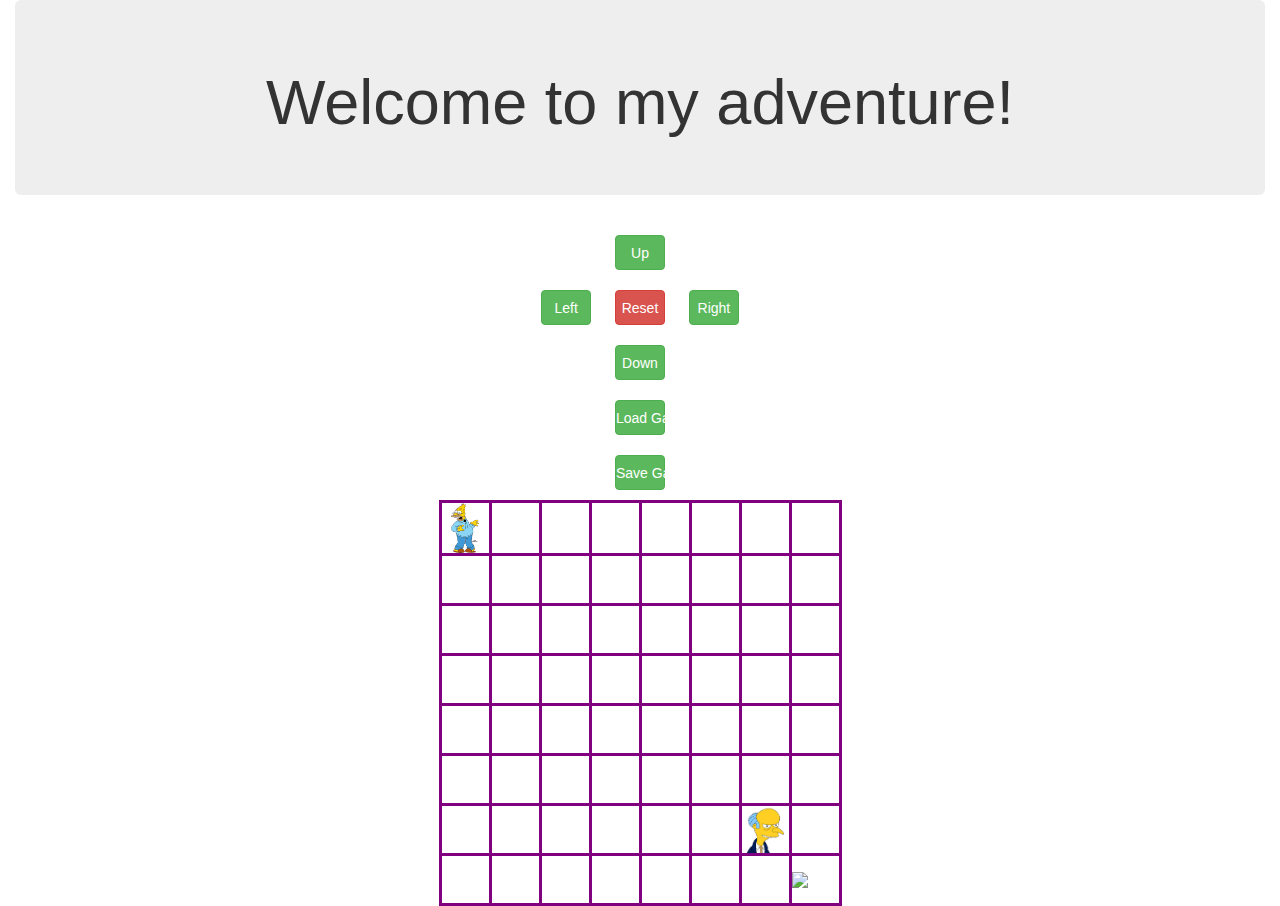
==== public/index.html @ 34e4ced5 "working node" ====
<!DOCTYPE html>
<html>
<head>
	<meta charset="utf-8">
	<title>Adventure Time</title>
	<link rel="stylesheet" type="text/css" href="css/bootstrap.min.css">
	<link rel="stylesheet" type="text/css" href="css/main.css">
</head>
<body>
	<div class="container-fluid">
		<div class="jumbotron">
			<h1 align="center">Welcome to my adventure!</h1>
		</div>
	</div>
	<div align ="center">
		<button onclick="movUp();" id="up" type="submit" class="btn btn-success">Up</button>
	</div>
	<div align = "center">
		<button onclick="movLeft();" id="left" type="submit" class="btn btn-success">Left</button>
		<button onclick="reset();" id="reset" type="submit" class="btn btn-danger">Reset</button>
		<button onclick="movRight();" id="right" type="submit" class="btn btn-success">Right</button>
	</div>
	<div align="center">
		<button onclick="movDown();" id="down" type="submit" class="btn btn-success">Down</button>
	</div>
		<div align="center">
		<button onclick="loadGame();" id="down" type="submit" class="btn btn-success">Load Game</button>
	</div>
		<div align="center">
		<button onclick="saveGame();" id="down" type="submit" class="btn btn-success">Save Game</button>
	</div>
	<div align="center">
		<table id="adventureScreen">
		</table>
	</div><!-- center -->
	<script src="js/jquery-2.1.4.js"></script>
	<script src="js/bootstrap.min.js"></script>
	<script src="js/adventure.js"></script>
	<script src="js/app.js"></script>
</body>
</html>
---- public/css/main.css ----
.cell {
	height: 50px;
	width: 50px;
	color: purple;
	border-style: solid;
	border-color: purple;
	overflow: hidden;
}
.ttt-grid {
  margin: auto; 
}
.outer {
  position: relative;
}
img {
  height: auto; 
  width: auto; 
  max-width: 50px; 
  max-height: 50px;
  margin-left: auto;
  margin-right: auto;
}
.dpad {
	margin-left: auto;
	margin-right: auto;
}
.btn {
  margin: 10px;
  height: 35px;
  width: 50px;
  padding: 0px;
}
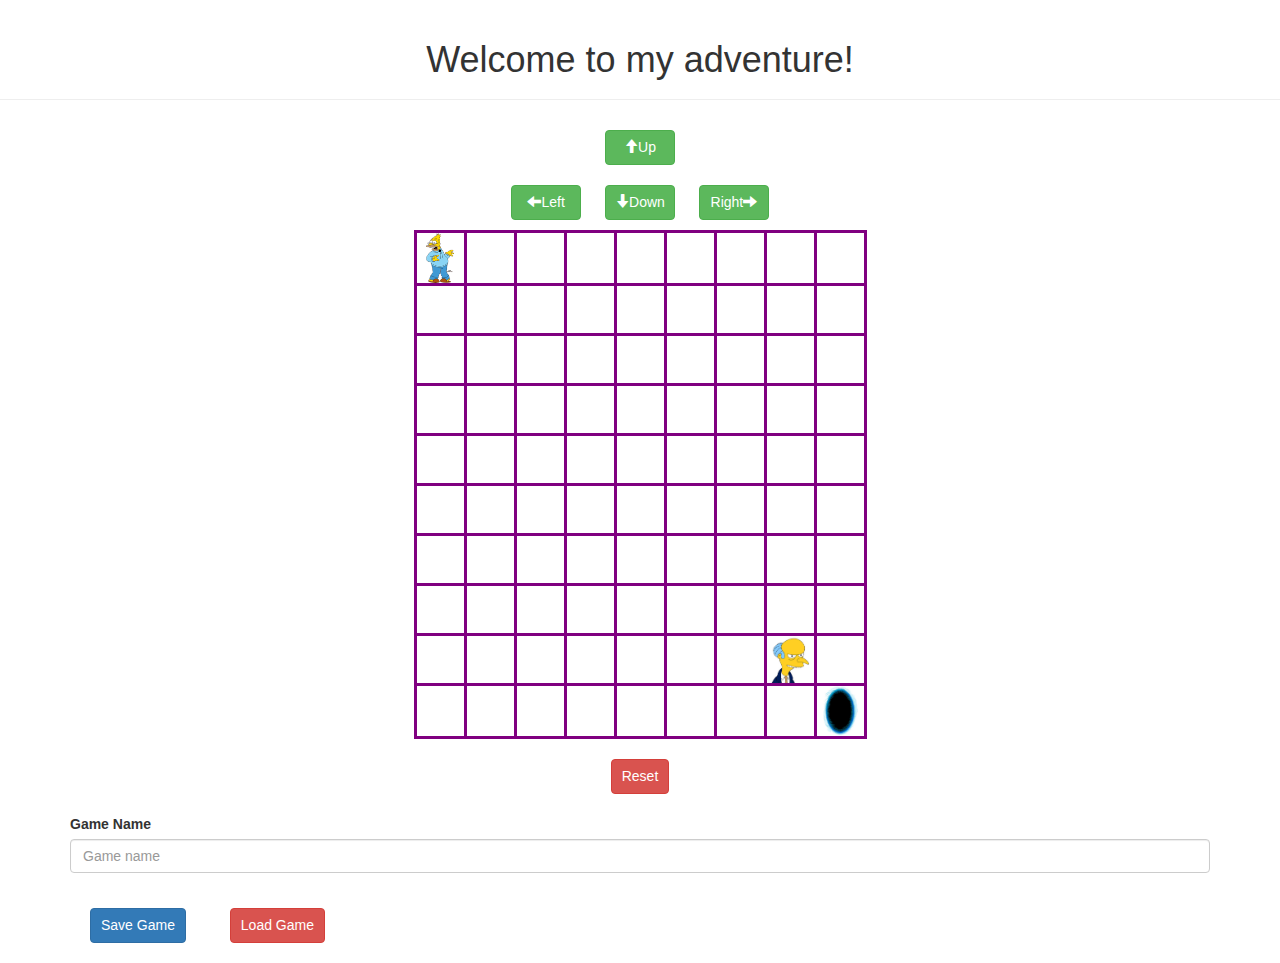
==== commit 4091c7db: "Make adventure array, and save key state in location file" ====
--- a/public/index.html
+++ b/public/index.html
@@ -7,32 +7,37 @@
 	<link rel="stylesheet" type="text/css" href="css/main.css">
 </head>
 <body>
-	<div class="container-fluid">
-		<div class="jumbotron">
-			<h1 align="center">Welcome to my adventure!</h1>
-		</div>
+	<div class="page-header">
+		<h1 align="center">Welcome to my adventure!</h1>
 	</div>
 	<div align ="center">
-		<button onclick="movUp();" id="up" type="submit" class="btn btn-success">Up</button>
+		<button onclick="movUp();" id="up" type="submit" class="btn btn-dir btn-success"><span class="glyphicon glyphicon-arrow-up" aria-hidden="true"></span>Up</button>
 	</div>
 	<div align = "center">
-		<button onclick="movLeft();" id="left" type="submit" class="btn btn-success">Left</button>
-		<button onclick="reset();" id="reset" type="submit" class="btn btn-danger">Reset</button>
-		<button onclick="movRight();" id="right" type="submit" class="btn btn-success">Right</button>
+		<button onclick="movLeft();" id="left" type="submit" class="btn btn-dir btn-success"><span class="glyphicon glyphicon-arrow-left" aria-hidden="true"></span>Left</button>
+		<button onclick="movDown();" id="down" type="submit" class="btn btn-dir btn-success"><span class="glyphicon glyphicon-arrow-down" aria-hidden="true"></span>Down</button>
+		<button onclick="movRight();" id="right" type="submit" class="btn btn-dir btn-success">Right<span class="glyphicon glyphicon-arrow-right" aria-hidden="true"></span></button>
 	</div>
-	<div align="center">
-		<button onclick="movDown();" id="down" type="submit" class="btn btn-success">Down</button>
-	</div>
-		<div align="center">
-		<button onclick="loadGame();" id="down" type="submit" class="btn btn-success">Load Game</button>
-	</div>
-		<div align="center">
-		<button onclick="saveGame();" id="down" type="submit" class="btn btn-success">Save Game</button>
-	</div>
+
 	<div align="center">
 		<table id="adventureScreen">
 		</table>
 	</div><!-- center -->
+
+	<div align="center">
+		<button onclick="reset();" id="reset" type="submit" class="btn btn-danger">Reset</button>
+	</div><!-- center -->
+    <section>
+        <div class="container">
+                <div class="form-group">
+                    <label for="">Game Name</label>
+                    <input type="text" id="game-name-text" class="form-control" name="gameName" placeholder="Game name" required>
+                </div>
+                <button onclick="saveGame();" type="button" name="action" value="Save" class="btn btn-primary">Save Game</button>
+                <button onclick="loadGame();" type="button" name="action" value="Load" class="btn btn-danger">Load Game</button>
+        </div>
+    </section> 
+
 	<script src="js/jquery-2.1.4.js"></script>
 	<script src="js/bootstrap.min.js"></script>
 	<script src="js/adventure.js"></script>
--- a/public/css/main.css
+++ b/public/css/main.css
@@ -25,8 +25,13 @@
 	margin-right: auto;
 }
 .btn {
+  margin: 20px;
+  height: 35px;
+  padding: 0px 10px 0px 10px;
+}
+.btn-dir {
   margin: 10px;
   height: 35px;
-  width: 50px;
+  width: 70px;
   padding: 0px;
 }